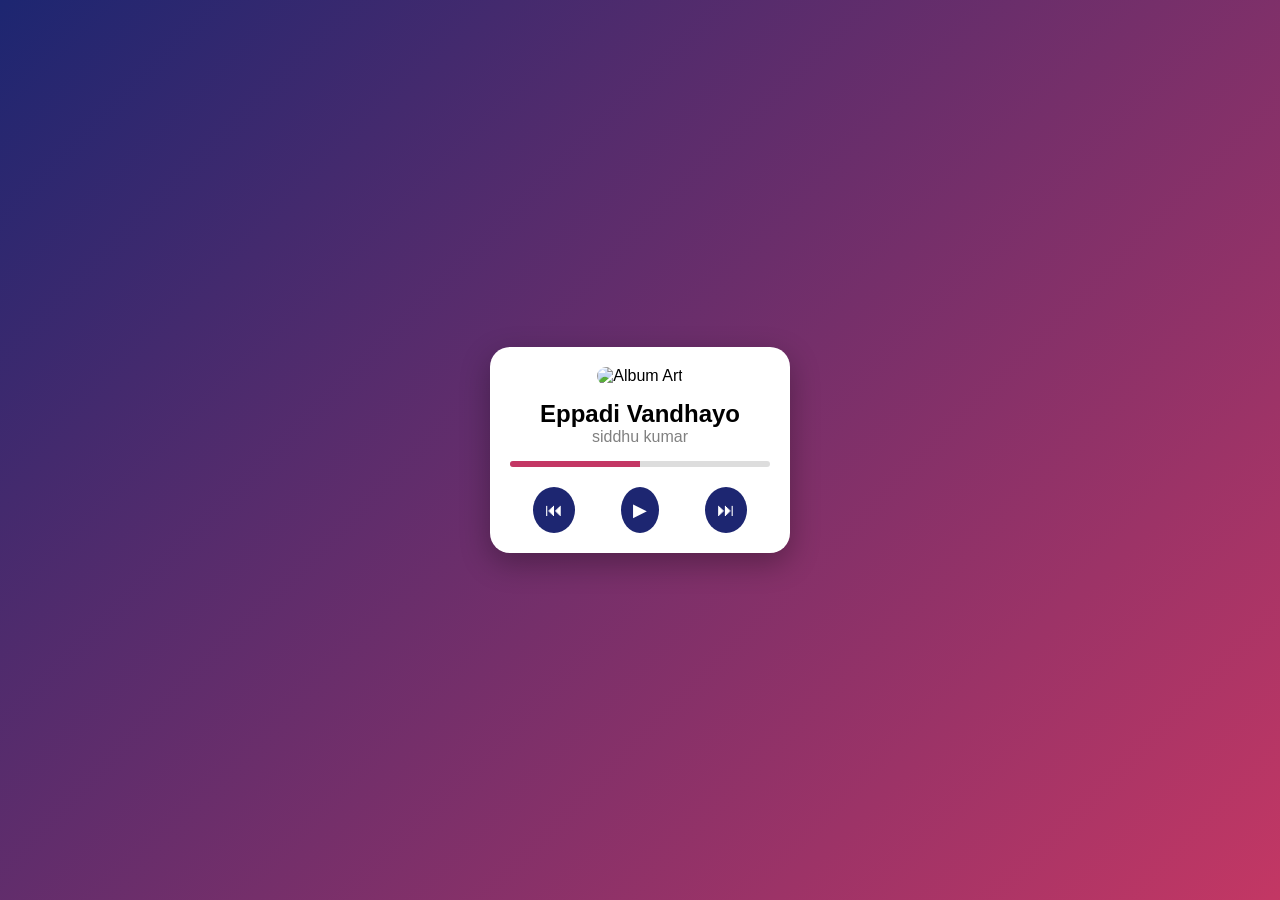
==== index.html @ c1fc6a0c "Update and rename music.html to index.html" ====
<!DOCTYPE html>
<html lang="en">
<head>
    <meta charset="UTF-8">
    <meta name="viewport" content="width=device-width, initial-scale=1.0">
    <title>Music Player UI</title>
    <link rel="stylesheet" href="music.css">
</head>
<body>

<div class="player">

    <div class="album">
        <img src="song/image.png" alt="Album Art">

    </div>

    <h2>Eppadi Vandhayo</h2>
    <p>siddhu kumar</p>

    <div class="progress">
        <div class="progress-bar"></div>
    </div>

    <div class="controls">
        <button>⏮</button>
        <button class="play">▶</button>
        <button>⏭</button>
    </div>

</div>

</body>
</html>
---- music.css ----
* {
    margin: 0;
    padding: 0;
    box-sizing: border-box;
    font-family: Arial, sans-serif;
}

body {
    height: 100vh;
    display: flex;
    justify-content: center;
    align-items: center;
    background: linear-gradient(135deg, #1d2671, #c33764);
}

.player {
    background: white;
    width: 300px;
    padding: 20px;
    border-radius: 20px;
    text-align: center;
    box-shadow: 0 10px 30px rgba(0,0,0,0.3);
}

/* Album Image */
.album img {
    width: 100%;
    border-radius: 15px;
    transition: transform 0.3s;
}

.album img:hover {
    transform: scale(1.05);
}

/* Text */
h2 {
    margin-top: 15px;
}

p {
    color: gray;
    margin-bottom: 15px;
}

/* Progress Bar */
.progress {
    background: #ddd;
    height: 6px;
    border-radius: 10px;
    overflow: hidden;
    margin-bottom: 20px;
}

.progress-bar {
    width: 50%;
    height: 100%;
    background: #c33764;
}

/* Controls */
.controls {
    display: flex;
    justify-content: space-around;
}

.controls button {
    background: #1d2671;
    color: white;
    border: none;
    padding: 12px;
    font-size: 18px;
    border-radius: 50%;
    cursor: pointer;
    transition: transform 0.2s, background 0.3s;
}

.controls button:hover {
    transform: scale(1.1);
    background: #c33764;
}

.play {
    padding: 16px;
    font-size: 22px;
}
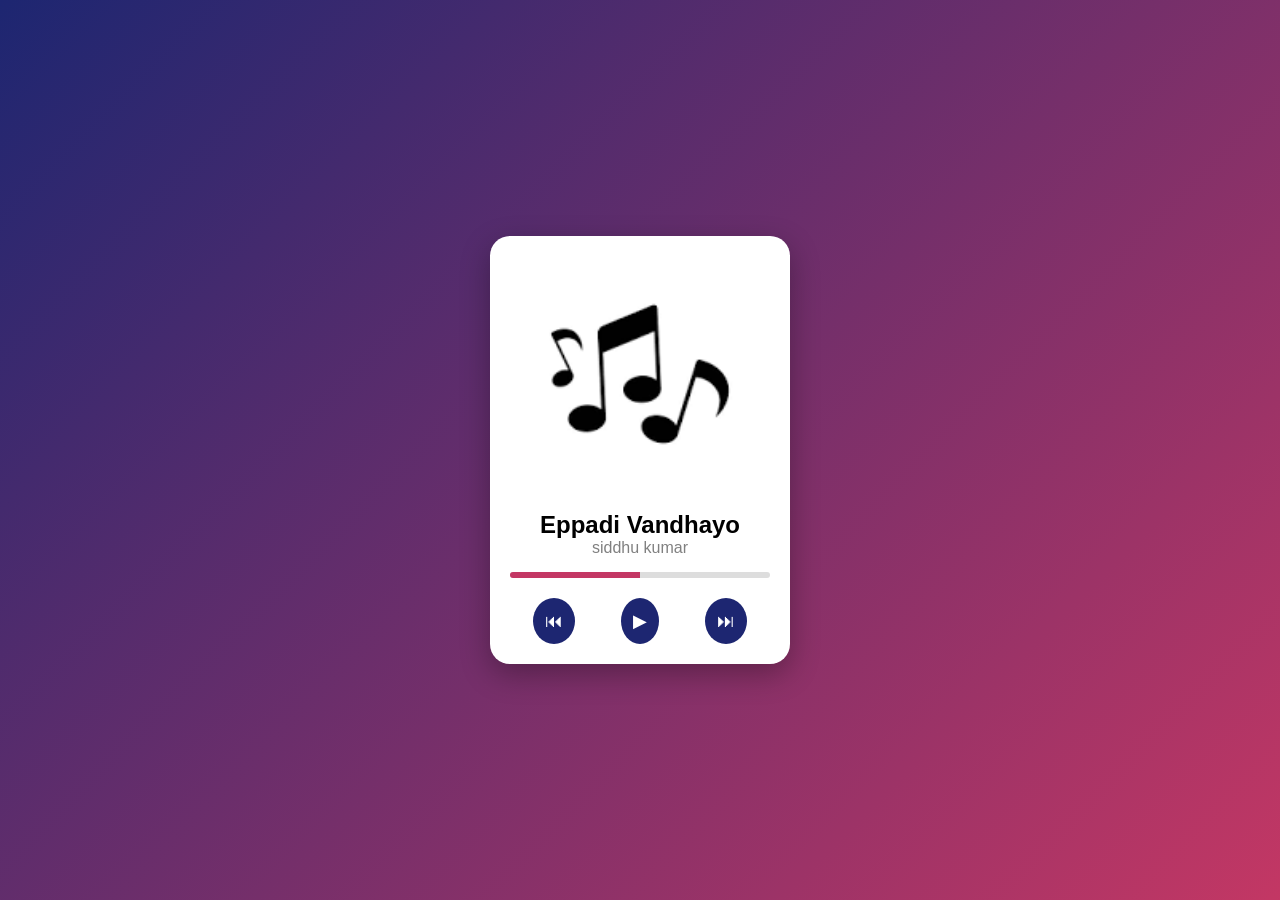
==== commit d2383ecb: "Update index.html" ====
--- a/index.html
+++ b/index.html
@@ -11,7 +11,7 @@
 <div class="player">
 
     <div class="album">
-        <img src="song/image.png" alt="Album Art">
+        <img src="song/album-art.png" alt="Album Art">
 
     </div>
 
@@ -32,3 +32,4 @@
 
 </body>
 </html>
+
